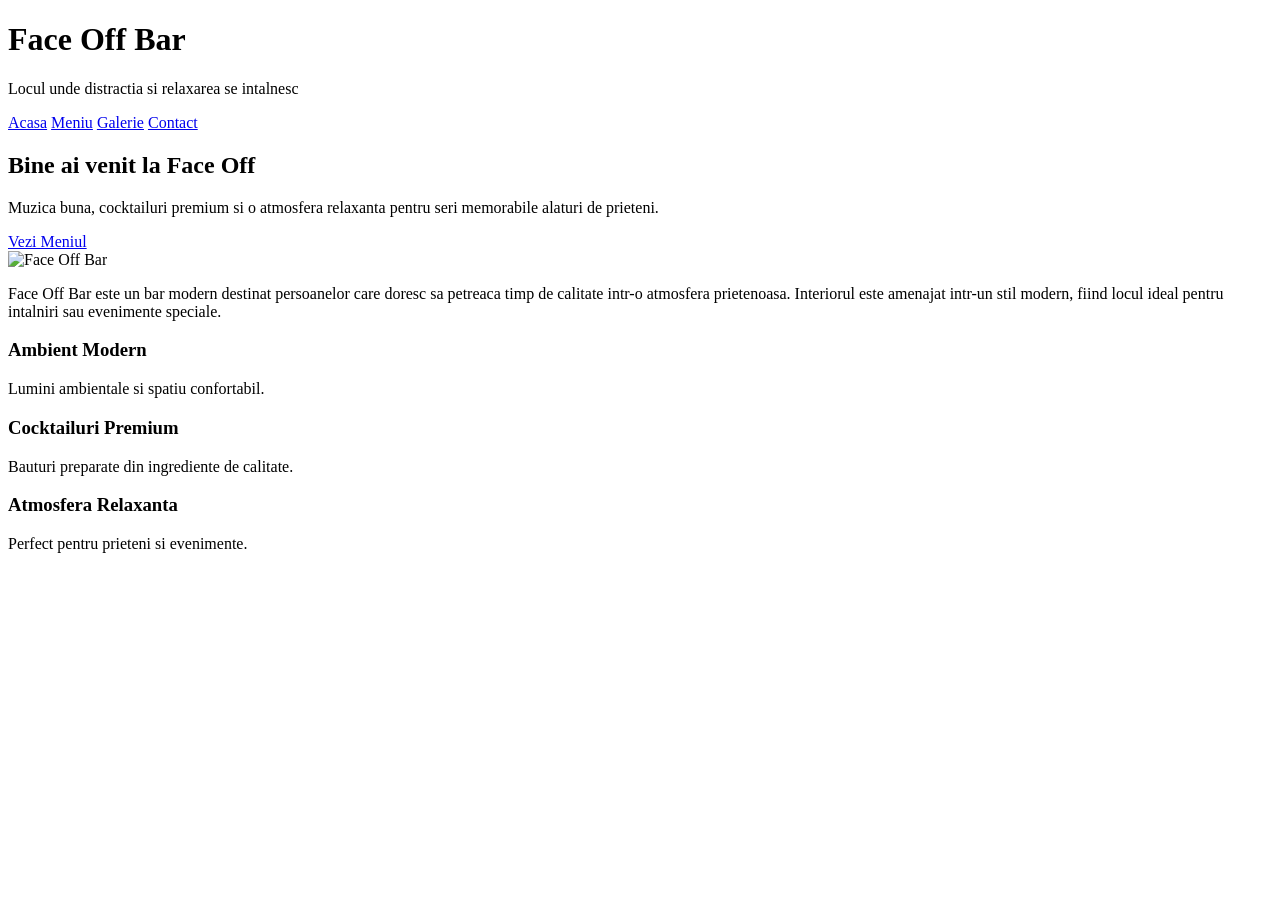
==== acasa.html @ 40b39a5d "Create acasa.html" ====
<!DOCTYPE html>
<html lang="ro">
<head>
  <meta charset="UTF-8" />
  <meta name="viewport" content="width=device-width, initial-scale=1.0" />
  <title>Face Off Bar</title>

  <link rel="stylesheet" href="acasa.css" />
</head>

<body>

  <header>
    <h1>Face Off Bar</h1>
    <p>Locul unde distractia si relaxarea se intalnesc</p>
  </header>

  <nav>
    <a href="acasa.html" aria-current="page">Acasa</a>
    <a href="meniu.html">Meniu</a>
    <a href="galerie.html">Galerie</a>
    <a href="contact.html">Contact</a>
  </nav>

  <div class="container">

    <section class="hero">
      <h2>Bine ai venit la Face Off</h2>
      <p>
        Muzica buna, cocktailuri premium si o atmosfera relaxanta
        pentru seri memorabile alaturi de prieteni.
      </p>

      <a id="btnMeniu" href="meniu.html" class="btn">Vezi Meniul</a>
    </section>

    <section class="about">
      <img
        src="https://lh3.googleusercontent.com/gps-cs-s/AHVAwepN8o_OqCpQoh6iVa_8_iGBenvYzbyG3DBwXI6vJ_d5N9IStJJyZ_TyATRIlv7iBAAp20oSj2zTaOHrosWBOR_ahjEYy3u_TzIvaOF8clCUOJN1zjG8gj_rFrx_oq4F2l5o5ti-=s1360-w1360-h1020-rw"
        alt="Face Off Bar"
      />

      <p>
        Face Off Bar este un bar modern destinat persoanelor care
        doresc sa petreaca timp de calitate intr-o atmosfera
        prietenoasa. Interiorul este amenajat intr-un stil modern,
        fiind locul ideal pentru intalniri sau evenimente speciale.
      </p>
    </section>

    <section class="features">
      <div class="card">
        <h3>Ambient Modern</h3>
        <p>Lumini ambientale si spatiu confortabil.</p>
      </div>

      <div class="card">
        <h3>Cocktailuri Premium</h3>
        <p>Bauturi preparate din ingrediente de calitate.</p>
      </div>

      <div class="card">
        <h3>Atmosfera Relaxanta</h3>
        <p>Perfect pentru prieteni si evenimente.</p>
      </div>
    </section>

  </div>

  <script>
    const yearEl = document.getElementById("year");
    if (yearEl) yearEl.textContent = new Date().getFullYear();
    document.getElementById("btnMeniu").addEventListener("click", function () {
    });
  </script>

</body>
</html>
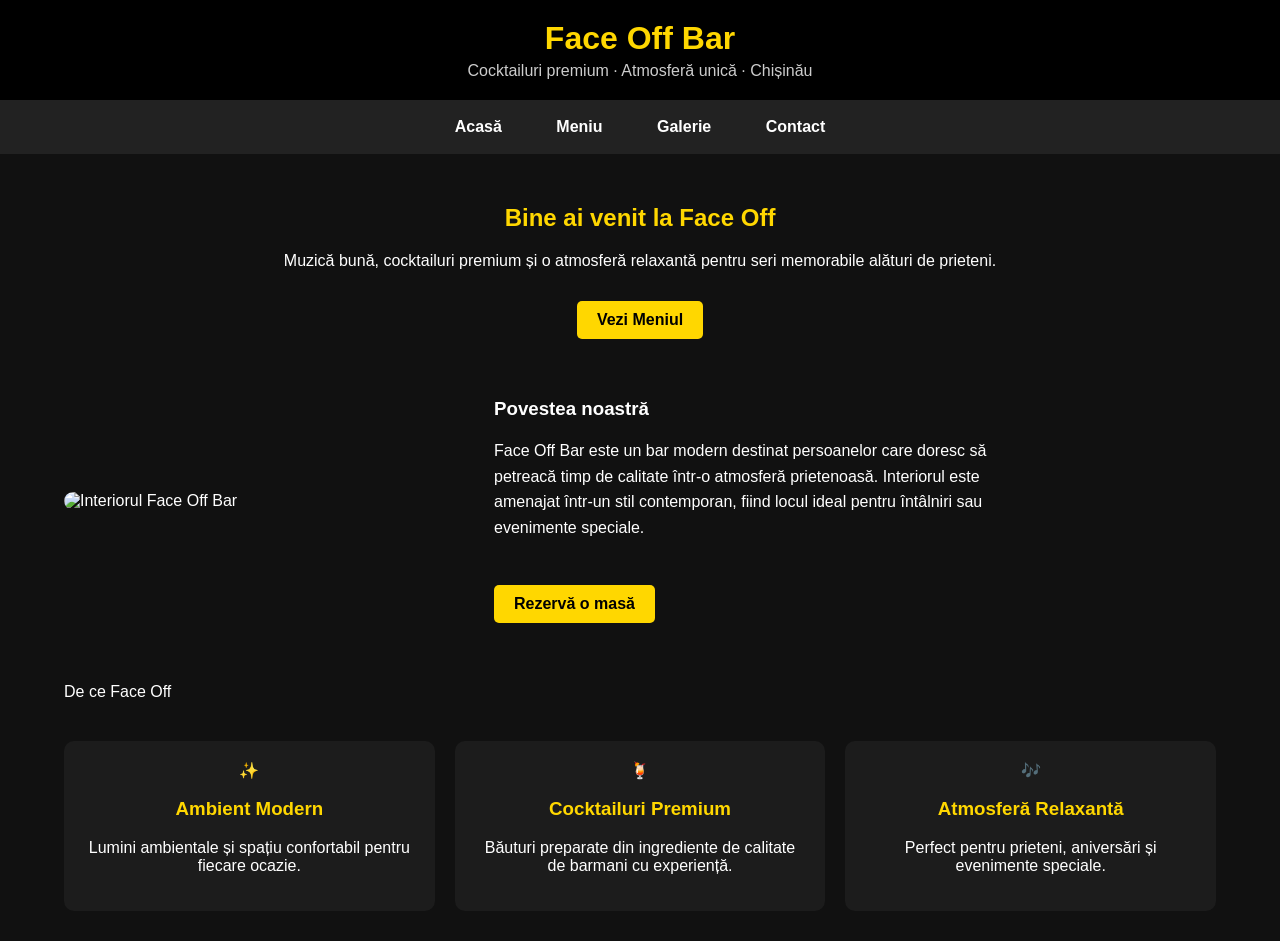
==== commit 11ee60d2: "Add acasa.html for Face Off Bar website" ====
--- a/acasa.html
+++ b/acasa.html
@@ -3,20 +3,19 @@
 <head>
   <meta charset="UTF-8" />
   <meta name="viewport" content="width=device-width, initial-scale=1.0" />
-  <title>Face Off Bar</title>
-
+  <title>Face Off Bar — Chișinău</title>
+  <link rel="stylesheet" href="shared.css" />
   <link rel="stylesheet" href="acasa.css" />
 </head>
-
 <body>
 
   <header>
     <h1>Face Off Bar</h1>
-    <p>Locul unde distractia si relaxarea se intalnesc</p>
+    <p>Cocktailuri premium · Atmosferă unică · Chișinău</p>
   </header>
 
   <nav>
-    <a href="acasa.html" aria-current="page">Acasa</a>
+    <a href="acasa.html">Acasă</a>
     <a href="meniu.html">Meniu</a>
     <a href="galerie.html">Galerie</a>
     <a href="contact.html">Contact</a>
@@ -24,54 +23,53 @@
 
   <div class="container">
 
-    <section class="hero">
-      <h2>Bine ai venit la Face Off</h2>
-      <p>
-        Muzica buna, cocktailuri premium si o atmosfera relaxanta
-        pentru seri memorabile alaturi de prieteni.
-      </p>
-
-      <a id="btnMeniu" href="meniu.html" class="btn">Vezi Meniul</a>
+    <section class="hero reveal">
+      <h2 id="hero-title">Bine ai venit la Face Off</h2>
+      <p>Muzică bună, cocktailuri premium și o atmosferă relaxantă pentru seri memorabile alături de prieteni.</p>
+      <a href="meniu.html" class="btn btn-solid">Vezi Meniul</a>
     </section>
 
-    <section class="about">
+    <section class="about reveal">
       <img
-        src="https://lh3.googleusercontent.com/gps-cs-s/AHVAwepN8o_OqCpQoh6iVa_8_iGBenvYzbyG3DBwXI6vJ_d5N9IStJJyZ_TyATRIlv7iBAAp20oSj2zTaOHrosWBOR_ahjEYy3u_TzIvaOF8clCUOJN1zjG8gj_rFrx_oq4F2l5o5ti-=s1360-w1360-h1020-rw"
-        alt="Face Off Bar"
+        src="https://lh3.googleusercontent.com/gps-cs-s/AHVAweo5_jRyBTO_2vpDf_dWTKFpuS-igFnVhijQDi6ZCJOgsPKrydVYuSjVXUI2IzNWonSNAMkonbLCiR5nOTyJLD5HhB1hKr5jfXjuXwQ5oRsGbhm9UUCfLKZWUqpHPfIJ0j47OdBGb5XCd48I=s1360-w1360-h1020-rw"
+        alt="Interiorul Face Off Bar"
       />
-
-      <p>
-        Face Off Bar este un bar modern destinat persoanelor care
-        doresc sa petreaca timp de calitate intr-o atmosfera
-        prietenoasa. Interiorul este amenajat intr-un stil modern,
-        fiind locul ideal pentru intalniri sau evenimente speciale.
-      </p>
+      <div class="about-text">
+        <h3>Povestea noastră</h3>
+        <p>
+          Face Off Bar este un bar modern destinat persoanelor care doresc să petreacă timp de calitate
+          într-o atmosferă prietenoasă. Interiorul este amenajat într-un stil contemporan, fiind locul
+          ideal pentru întâlniri sau evenimente speciale.
+        </p>
+        <br>
+        <a href="contact.html" class="btn" style="margin-top:10px;">Rezervă o masă</a>
+      </div>
     </section>
 
+    <div class="section-title reveal" style="margin-top:60px;">De ce Face Off</div>
     <section class="features">
-      <div class="card">
+      <div class="card reveal">
+        <div class="card-icon">✨</div>
         <h3>Ambient Modern</h3>
-        <p>Lumini ambientale si spatiu confortabil.</p>
+        <p>Lumini ambientale și spațiu confortabil pentru fiecare ocazie.</p>
       </div>
-
-      <div class="card">
+      <div class="card reveal">
+        <div class="card-icon">🍹</div>
         <h3>Cocktailuri Premium</h3>
-        <p>Bauturi preparate din ingrediente de calitate.</p>
+        <p>Băuturi preparate din ingrediente de calitate de barmani cu experiență.</p>
       </div>
-
-      <div class="card">
-        <h3>Atmosfera Relaxanta</h3>
-        <p>Perfect pentru prieteni si evenimente.</p>
+      <div class="card reveal">
+        <div class="card-icon">🎶</div>
+        <h3>Atmosferă Relaxantă</h3>
+        <p>Perfect pentru prieteni, aniversări și evenimente speciale.</p>
       </div>
     </section>
 
   </div>
 
+  <script src="efecte.js"></script>
   <script>
-    const yearEl = document.getElementById("year");
-    if (yearEl) yearEl.textContent = new Date().getFullYear();
-    document.getElementById("btnMeniu").addEventListener("click", function () {
-    });
+    document.getElementById('year').textContent = new Date().getFullYear();
   </script>
 
 </body>
--- a/acasa.css
+++ b/acasa.css
@@ -0,0 +1,133 @@
+body{
+      margin:0;
+      font-family: Arial, Helvetica, sans-serif;
+      background-color:#111;
+      color:white;
+    }
+
+    header{
+      background:#000;
+      padding:20px;
+      text-align:center;
+    }
+
+    header h1{
+      margin:0;
+      color:gold;
+    }
+
+    header p{
+      margin:5px 0 0;
+      color:#ccc;
+    }
+
+    nav{
+      background:#222;
+      text-align:center;
+      padding:10px;
+    }
+
+    nav a{
+      color:white;
+      text-decoration:none;
+      margin:0 15px;
+      font-weight:bold;
+      display:inline-block;
+      padding:8px 10px;
+      border-radius:6px;
+    }
+
+    nav a:hover{
+      color:gold;
+    }
+
+    nav a[aria-current="page"]{
+      outline:2px solid gold;
+      color:gold;
+    }
+
+    .container{
+      width:90%;
+      margin:auto;
+      padding:30px 0;
+    }
+
+    .hero{
+      text-align:center;
+      margin-bottom:40px;
+    }
+
+    .hero h2{
+      color:gold;
+    }
+
+    .about{
+      display:flex;
+      gap:30px;
+      align-items:center;
+      flex-wrap:wrap;
+    }
+
+    .about img{
+      width:400px;
+      max-width:100%;
+      border-radius:10px;
+      display:block;
+    }
+
+    .about p{
+      max-width:500px;
+      line-height:1.6;
+    }
+
+    .features{
+      margin-top:40px;
+      display:flex;
+      gap:20px;
+      flex-wrap:wrap;
+    }
+
+    .card{
+      background:#1c1c1c;
+      padding:20px;
+      border-radius:10px;
+      flex:1;
+      min-width:250px;
+      text-align:center;
+    }
+
+    .card h3{
+      color:gold;
+    }
+
+    .btn{
+      display:inline-block;
+      margin-top:15px;
+      padding:10px 20px;
+      background:gold;
+      color:black;
+      text-decoration:none;
+      border-radius:5px;
+      font-weight:bold;
+      border:0;
+      cursor:pointer;
+    }
+
+    .btn:hover{
+      background:orange;
+    }
+
+    footer{
+      background:#000;
+      text-align:center;
+      padding:15px;
+      margin-top:40px;
+      color:#aaa;
+    }
+
+    @media(max-width:800px){
+      .about{
+        flex-direction:column;
+        text-align:center;
+      }
+    }
